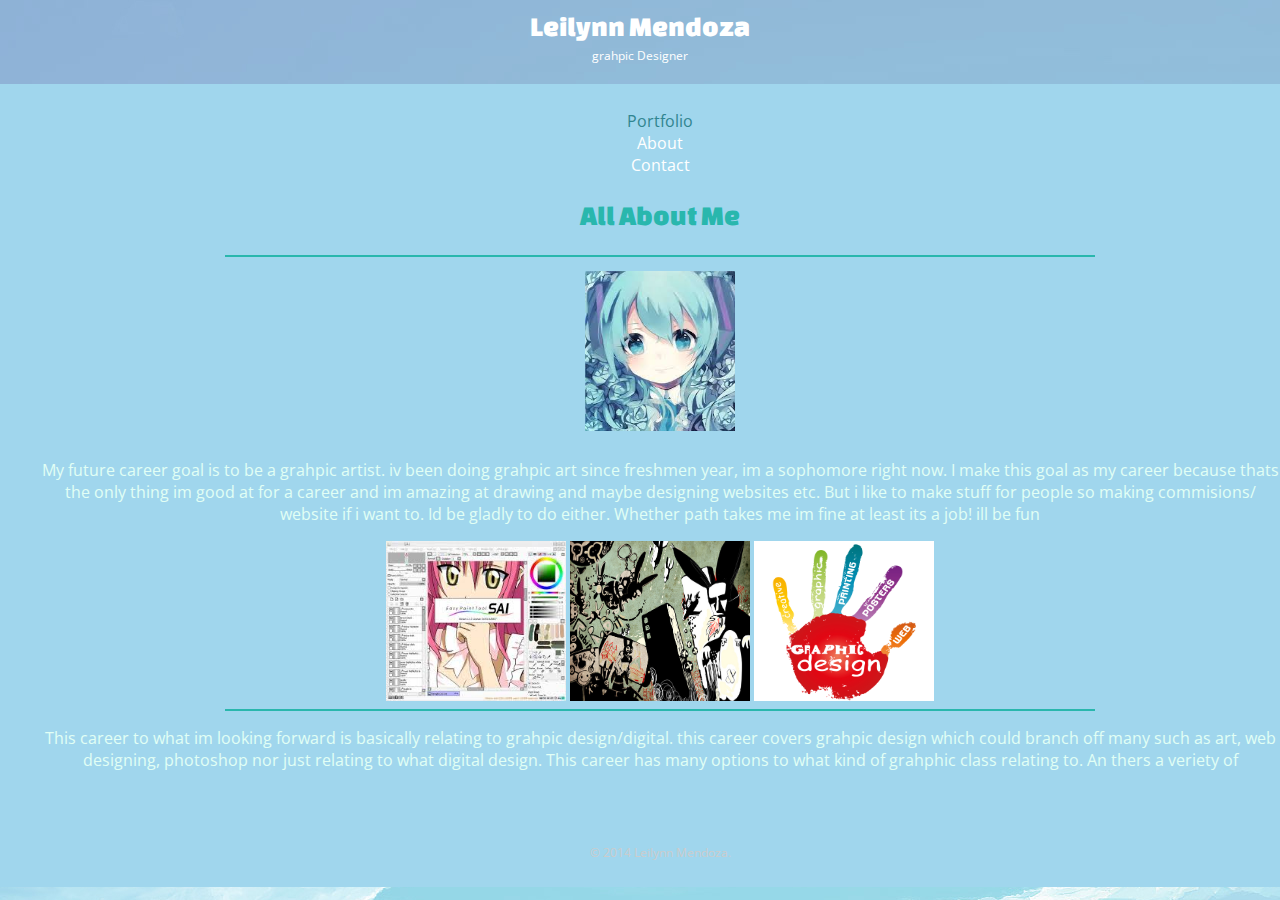
==== about.html @ c9ccd9a3 "update" ====
<body background="img/blue.jpg">
</style>
</head>
<body>
    <meta charset="utf-8">
    <title> all about me! </title>
    <link rel="stylesheet" href="css/normalize.css">
    <link href='http://fonts.googleapis.com/css?family=Changa+One|Open+Sans:400italic,700italic,400,700,800' rel='stylesheet' type='text/css'>
    <link rel="stylesheet" href="css/main.css">
</head>
  <body>
    <header>
      <a href="index.html" id="logo">
        <h1> Leilynn Mendoza</h1>
        <h2> grahpic Designer</h2>
      </a>
      <nav>
        <ul>
          <li><a href="index.html" class="selected">Portfolio</a></li>
          <li><a href="about.html">About</a></li>
          <li><a href="contact.html">Contact</a></li>

  <h1 align="center"stlye="font-family:verdana;"><font color="29B7AD">
<p font color="29B7AD"> All About Me</font></p> <hr align="center" width="70%" color="29B7AD">
  <align="middle"> <img src="img/art.jpeg" alt="art" width="150" height="160"align="middle"></p> </h1>
 <p> My future career goal is to be a grahpic artist. iv been doing grahpic art since freshmen year, im a sophomore right now. I make this goal as my career because thats the only thing im good at for a career and im amazing at drawing and maybe designing websites etc. But i like to make stuff for people so making commisions/ website if i want to. Id be gladly to do either. Whether path takes me im fine at least its a job! ill be fun</p>
<align="middle"> <img src="img/sai.jpeg" alt="art" width="180" height="160"align="middle">
  <align="middle"> <img src="img/88.jpg" alt="art" width="180" height="160"align="middle">
  <align="middle"> <img src="img/gar.jpg" alt="art" width="180" height="160"align="middle">
 
  <hr align="center" width="70%" color="29B7AD">
 
  <p> This career to what im looking forward is basically relating to grahpic design/digital. this career covers grahpic design which could branch off many such as art, web designing, photoshop nor just relating to what digital design.
    This career has many options to what kind of grahphic class relating to. An thers a veriety of</p>


  <h2> <fontsize ="3"></font> <font color="CC6666"><em> <p align="center"> </font></h2> </em>
   

  
  <footer>
        <p>&copy; 2014 Leilynn Mendoza.</p>
      </footer>
  
</body>
</html>
---- css/main.css ----
/***********************************
GENERAL
************************************/


body {
  font-family: 'Open Sans', sans-serif;
}

#wrapper {
  max-width: 940px;
  margin: 0 auto;
  padding: 0 5%;
}

a {
  text-decoration: none;
}

img {
  max-width: 100%;
}



/**********************************
HEADING
***********************************/

#logo {
  text-align: center;
  margin: 0;
}

h1 {
  font-family: 'Changa One', sans-serif;
  margin: 15px 0;
  font-size: 1.75em;
  font-weight: normal;
  line-height: 0.8em;
}

h2 {
  font-size: 0.75em;
  margin: -5px 0 0;
  font-weight: normal;
}



/**********************************
NAVIGATION
***********************************/

nav {
  text-align: center;
  padding: 10px 0;
  margin: 20px 0 0;
}



/**********************************
FOOTER
***********************************/

footer {
  font-size: 0.75em;
  text-align: center;
  clear: both;
  padding-top: 50px;
  color: #ccc;
}



/**********************************
PAGE: PORTFOLIO
***********************************/

#gallery {
  margin: 0;
  padding: 0;
  list-style: none;
}

#gallery li {
  float: left;
  width: 45%;
  margin: 2.5%;
  background-color: #ACCDC7;
  color: #E8ECEB;
}

#gallery li a p{
  margin: 0;
  padding :5% ;
  font-size: 0.75em;
  color: #fff
}

/**********************************
COLORS
***********************************/

/* site body */
body {
  background-color: #fff;
  color: #E1FFF5;
}

/* green header */
header {
  background: #;
  border-color: #94CAE2;
}

/* nav background on mobile */
nav {
  background: #A0D6ED;
}

/* logo text */
h1, h2 {
  color: #fff;
}

/* links */
a {
  color: #6ab47b;
}

/* nav link */
nav a, nav a:visited {
  color: #fff;
}

/* selected nav link */
nav a.selected, nav a:hover {
  color: #318590;
}
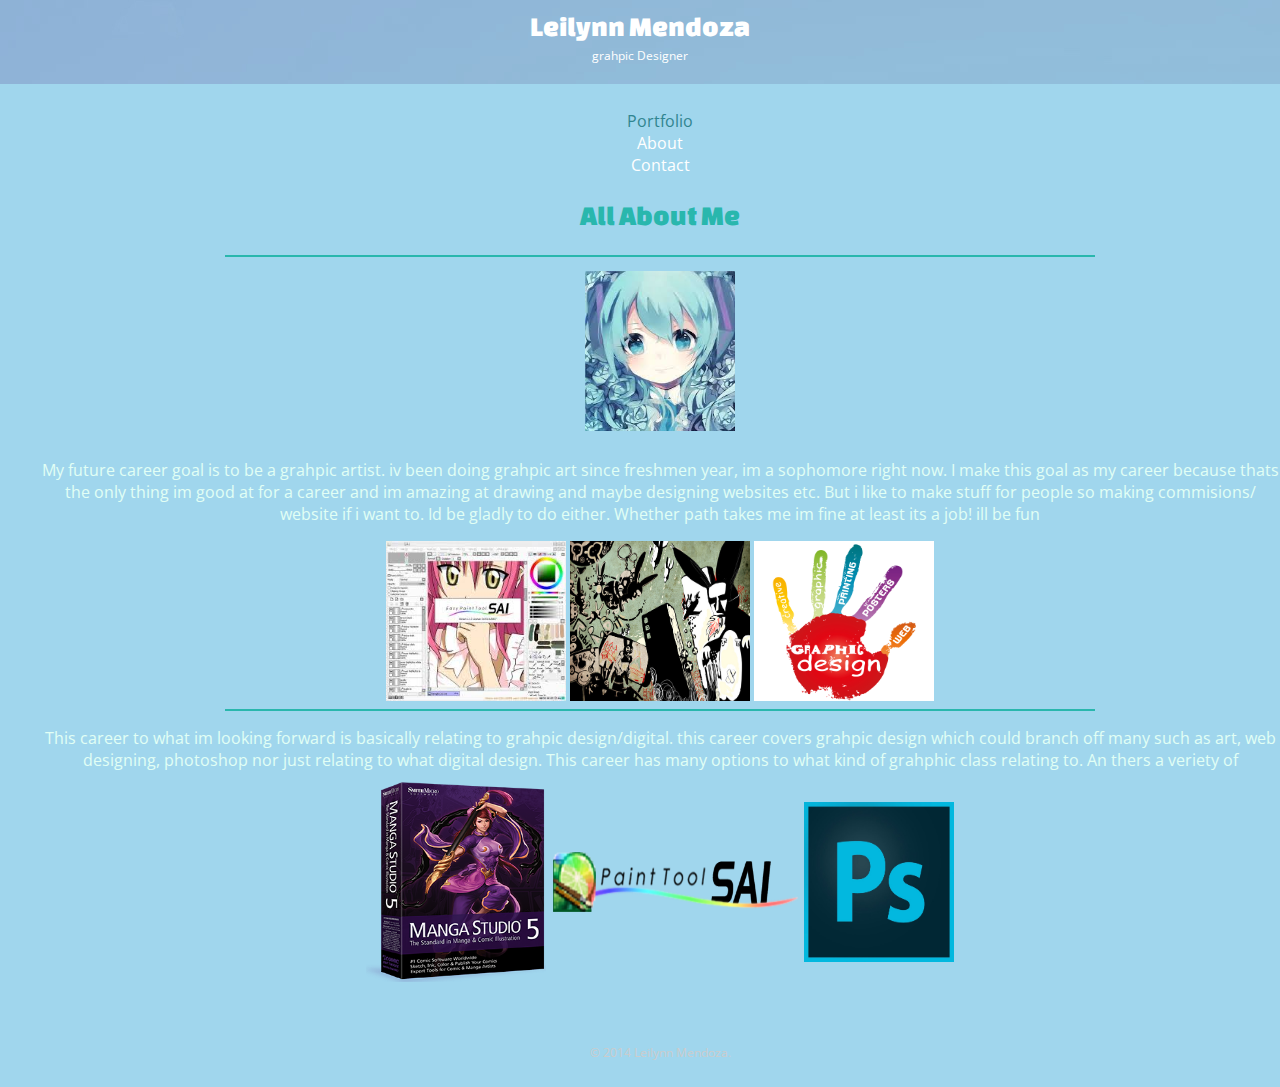
==== commit c4253bbb: "update" ====
--- a/about.html
+++ b/about.html
@@ -35,9 +35,9 @@
 
 
   <h2> <fontsize ="3"></font> <font color="CC6666"><em> <p align="center"> </font></h2> </em>
-   
-
-  
+   <align="middle"> <img src="img/manga.png" alt="art" width="180" height="200"align="middle">
+<align="middle"> <img src="img/saii.png" alt="art" width="250" height="100"align="middle">
+  <align="middle"> <img src="img/ps.jpg" alt="art" width="150" height="160"align="middle">
   <footer>
         <p>&copy; 2014 Leilynn Mendoza.</p>
       </footer>
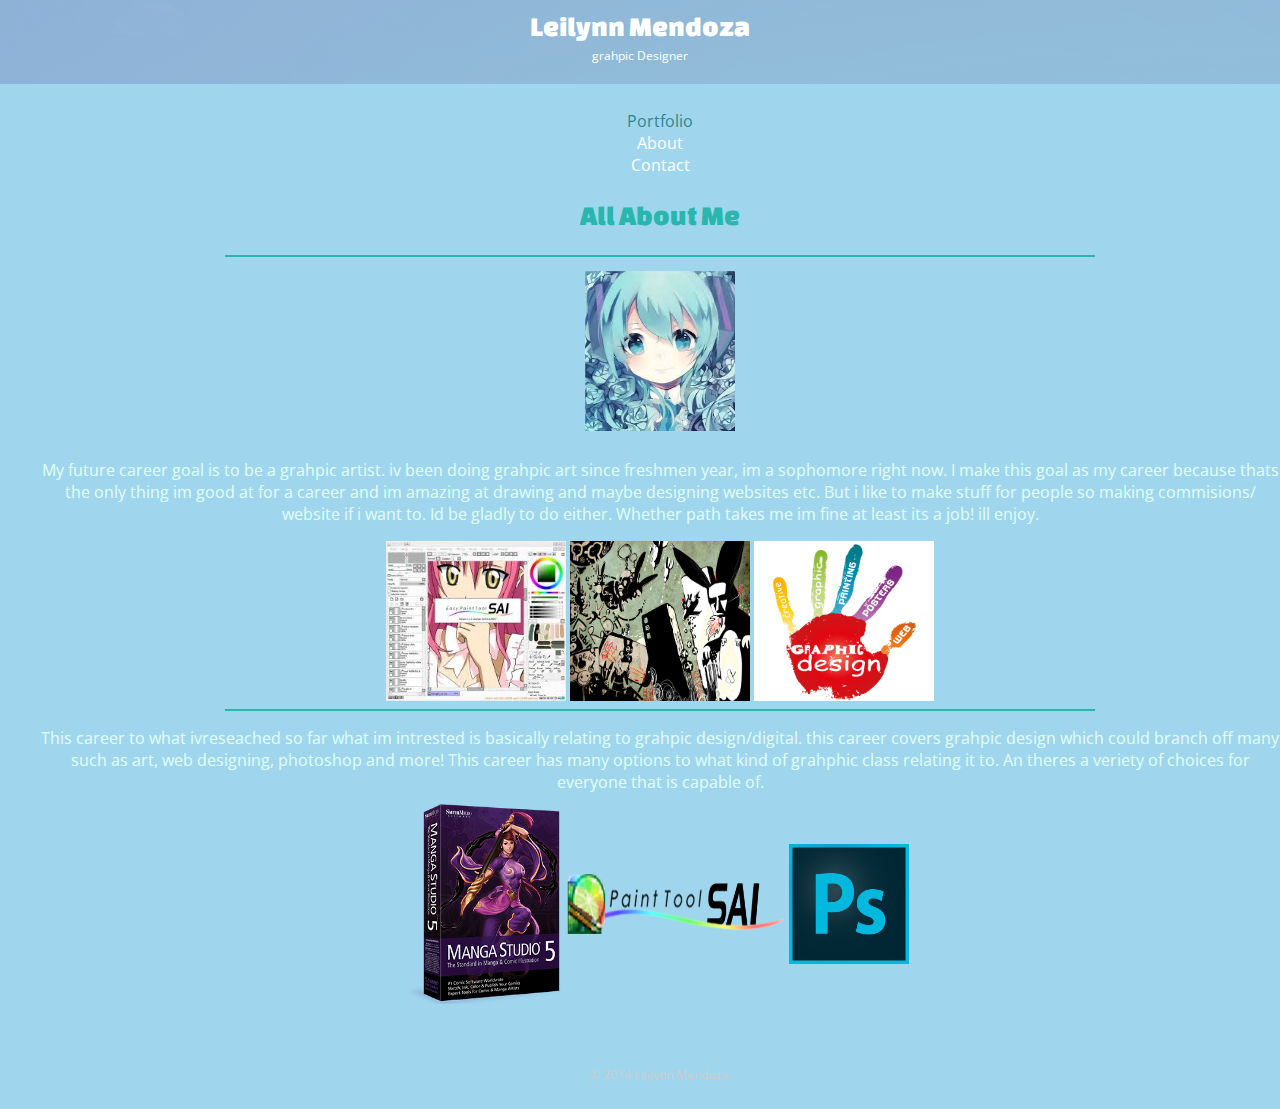
==== commit 791fca4d: "update" ====
--- a/about.html
+++ b/about.html
@@ -23,21 +23,21 @@
   <h1 align="center"stlye="font-family:verdana;"><font color="29B7AD">
 <p font color="29B7AD"> All About Me</font></p> <hr align="center" width="70%" color="29B7AD">
   <align="middle"> <img src="img/art.jpeg" alt="art" width="150" height="160"align="middle"></p> </h1>
- <p> My future career goal is to be a grahpic artist. iv been doing grahpic art since freshmen year, im a sophomore right now. I make this goal as my career because thats the only thing im good at for a career and im amazing at drawing and maybe designing websites etc. But i like to make stuff for people so making commisions/ website if i want to. Id be gladly to do either. Whether path takes me im fine at least its a job! ill be fun</p>
+ <p> My future career goal is to be a grahpic artist. iv been doing grahpic art since freshmen year, im a sophomore right now. I make this goal as my career because thats the only thing im good at for a career and im amazing at drawing and maybe designing websites etc. But i like to make stuff for people so making commisions/ website if i want to. Id be gladly to do either. Whether path takes me im fine at least its a job! ill enjoy.</p>
 <align="middle"> <img src="img/sai.jpeg" alt="art" width="180" height="160"align="middle">
   <align="middle"> <img src="img/88.jpg" alt="art" width="180" height="160"align="middle">
   <align="middle"> <img src="img/gar.jpg" alt="art" width="180" height="160"align="middle">
  
   <hr align="center" width="70%" color="29B7AD">
  
-  <p> This career to what im looking forward is basically relating to grahpic design/digital. this career covers grahpic design which could branch off many such as art, web designing, photoshop nor just relating to what digital design.
-    This career has many options to what kind of grahphic class relating to. An thers a veriety of</p>
+  <p> This career to what ivreseached so far what im intrested is basically relating to grahpic design/digital. this career covers grahpic design which could branch off many such as art, web designing, photoshop and more!
+    This career has many options to what kind of grahphic class relating it to. An theres a veriety of choices for everyone that is capable of. </p>
 
 
   <h2> <fontsize ="3"></font> <font color="CC6666"><em> <p align="center"> </font></h2> </em>
-   <align="middle"> <img src="img/manga.png" alt="art" width="180" height="200"align="middle">
-<align="middle"> <img src="img/saii.png" alt="art" width="250" height="100"align="middle">
-  <align="middle"> <img src="img/ps.jpg" alt="art" width="150" height="160"align="middle">
+   <align="middle"> <img src="img/manga.png" alt="art" width="150" height="200"align="middle">
+<align="middle"> <img src="img/saii.png" alt="art" width="220" height="100"align="middle">
+  <align="middle"> <img src="img/ps.jpg" alt="art" width="120" height="120"align="middle">
   <footer>
         <p>&copy; 2014 Leilynn Mendoza.</p>
       </footer>
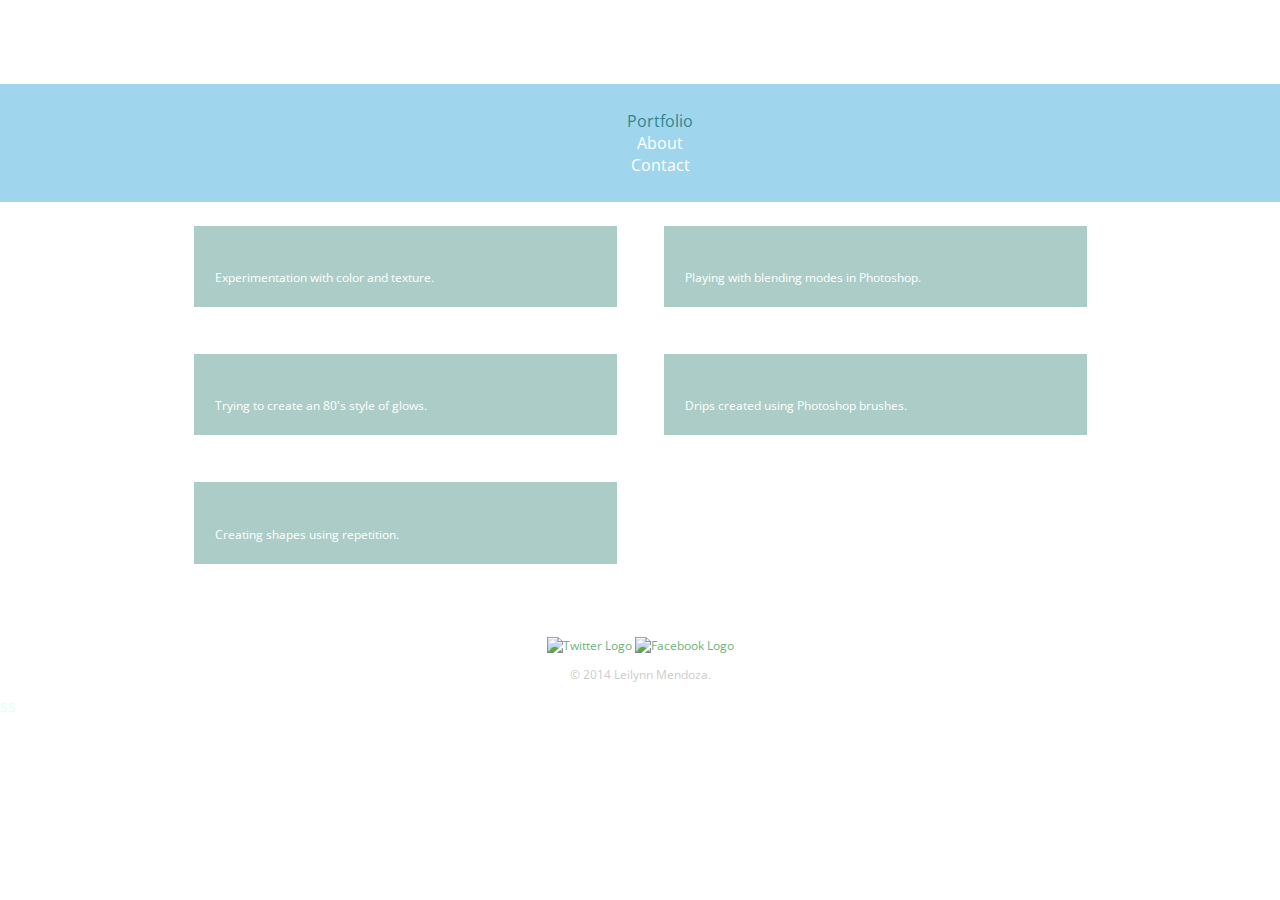
==== commit 60203302: "update" ====
--- a/about.html
+++ b/about.html
@@ -1,46 +1,67 @@
-<body background="img/blue.jpg">
-</style>
-</head>
-<body>
+<DOCTYPE html>
+
+<html lang="en"><html>
+  <head>
     <meta charset="utf-8">
-    <title> all about me! </title>
+    <title> my first website </title>
     <link rel="stylesheet" href="css/normalize.css">
     <link href='http://fonts.googleapis.com/css?family=Changa+One|Open+Sans:400italic,700italic,400,700,800' rel='stylesheet' type='text/css'>
     <link rel="stylesheet" href="css/main.css">
-</head>
+  </head>
   <body>
     <header>
       <a href="index.html" id="logo">
         <h1> Leilynn Mendoza</h1>
-        <h2> grahpic Designer</h2>
+        <h2>Designer</h2>
       </a>
       <nav>
         <ul>
           <li><a href="index.html" class="selected">Portfolio</a></li>
           <li><a href="about.html">About</a></li>
           <li><a href="contact.html">Contact</a></li>
-
-  <h1 align="center"stlye="font-family:verdana;"><font color="29B7AD">
-<p font color="29B7AD"> All About Me</font></p> <hr align="center" width="70%" color="29B7AD">
-  <align="middle"> <img src="img/art.jpeg" alt="art" width="150" height="160"align="middle"></p> </h1>
- <p> My future career goal is to be a grahpic artist. iv been doing grahpic art since freshmen year, im a sophomore right now. I make this goal as my career because thats the only thing im good at for a career and im amazing at drawing and maybe designing websites etc. But i like to make stuff for people so making commisions/ website if i want to. Id be gladly to do either. Whether path takes me im fine at least its a job! ill enjoy.</p>
-<align="middle"> <img src="img/sai.jpeg" alt="art" width="180" height="160"align="middle">
-  <align="middle"> <img src="img/88.jpg" alt="art" width="180" height="160"align="middle">
-  <align="middle"> <img src="img/gar.jpg" alt="art" width="180" height="160"align="middle">
- 
-  <hr align="center" width="70%" color="29B7AD">
- 
-  <p> This career to what ivreseached so far what im intrested is basically relating to grahpic design/digital. this career covers grahpic design which could branch off many such as art, web designing, photoshop and more!
-    This career has many options to what kind of grahphic class relating it to. An theres a veriety of choices for everyone that is capable of. </p>
-
-
-  <h2> <fontsize ="3"></font> <font color="CC6666"><em> <p align="center"> </font></h2> </em>
-   <align="middle"> <img src="img/manga.png" alt="art" width="150" height="200"align="middle">
-<align="middle"> <img src="img/saii.png" alt="art" width="220" height="100"align="middle">
-  <align="middle"> <img src="img/ps.jpg" alt="art" width="120" height="120"align="middle">
-  <footer>
+        </ul>
+      </nav>
+    </header>
+    <div id="wrapper">
+      <section>
+        <ul id="gallery">
+          <li>
+            <a href="img/numbers-01.jpg">
+              <img src="img/numbers-01.jpg" alt="">
+              <p>Experimentation with color and texture.</p>
+            </a>
+          </li>
+          <li>
+            <a href="img/numbers-02.jpg">
+              <img src="img/numbers-02.jpg" alt="">
+              <p>Playing with blending modes in Photoshop.</p>
+            </a>
+          </li>
+          <li>
+            <a href="img/numbers-06.jpg">
+              <img src="img/numbers-06.jpg" alt="">
+              <p>Trying to create an 80's style of glows.</p>
+            </a>
+          </li>
+          <li>
+            <a href="img/numbers-09.jpg">
+              <img src="img/numbers-09.jpg" alt="">
+              <p>Drips created using Photoshop brushes.</p>
+            </a>
+          </li>
+          <li>
+            <a href="img/numbers-12.jpg">
+              <img src="img/numbers-12.jpg" alt="">
+              <p>Creating shapes using repetition.</p>
+            </a>
+          </li>
+        </ul>
+      </section>
+      <footer>
+        <a href="http://twitter.com/nickrp"><img src="img/twitter-wrap.png" alt="Twitter Logo" class="social-icon"></a>
+        <a href="http://facebook.com/nickpettit"><img src="img/facebook-wrap.png" alt="Facebook Logo"class="social-icon"></a>
         <p>&copy; 2014 Leilynn Mendoza.</p>
       </footer>
-  
-</body>
-</html>+    </div>
+  </body>
+</html>ss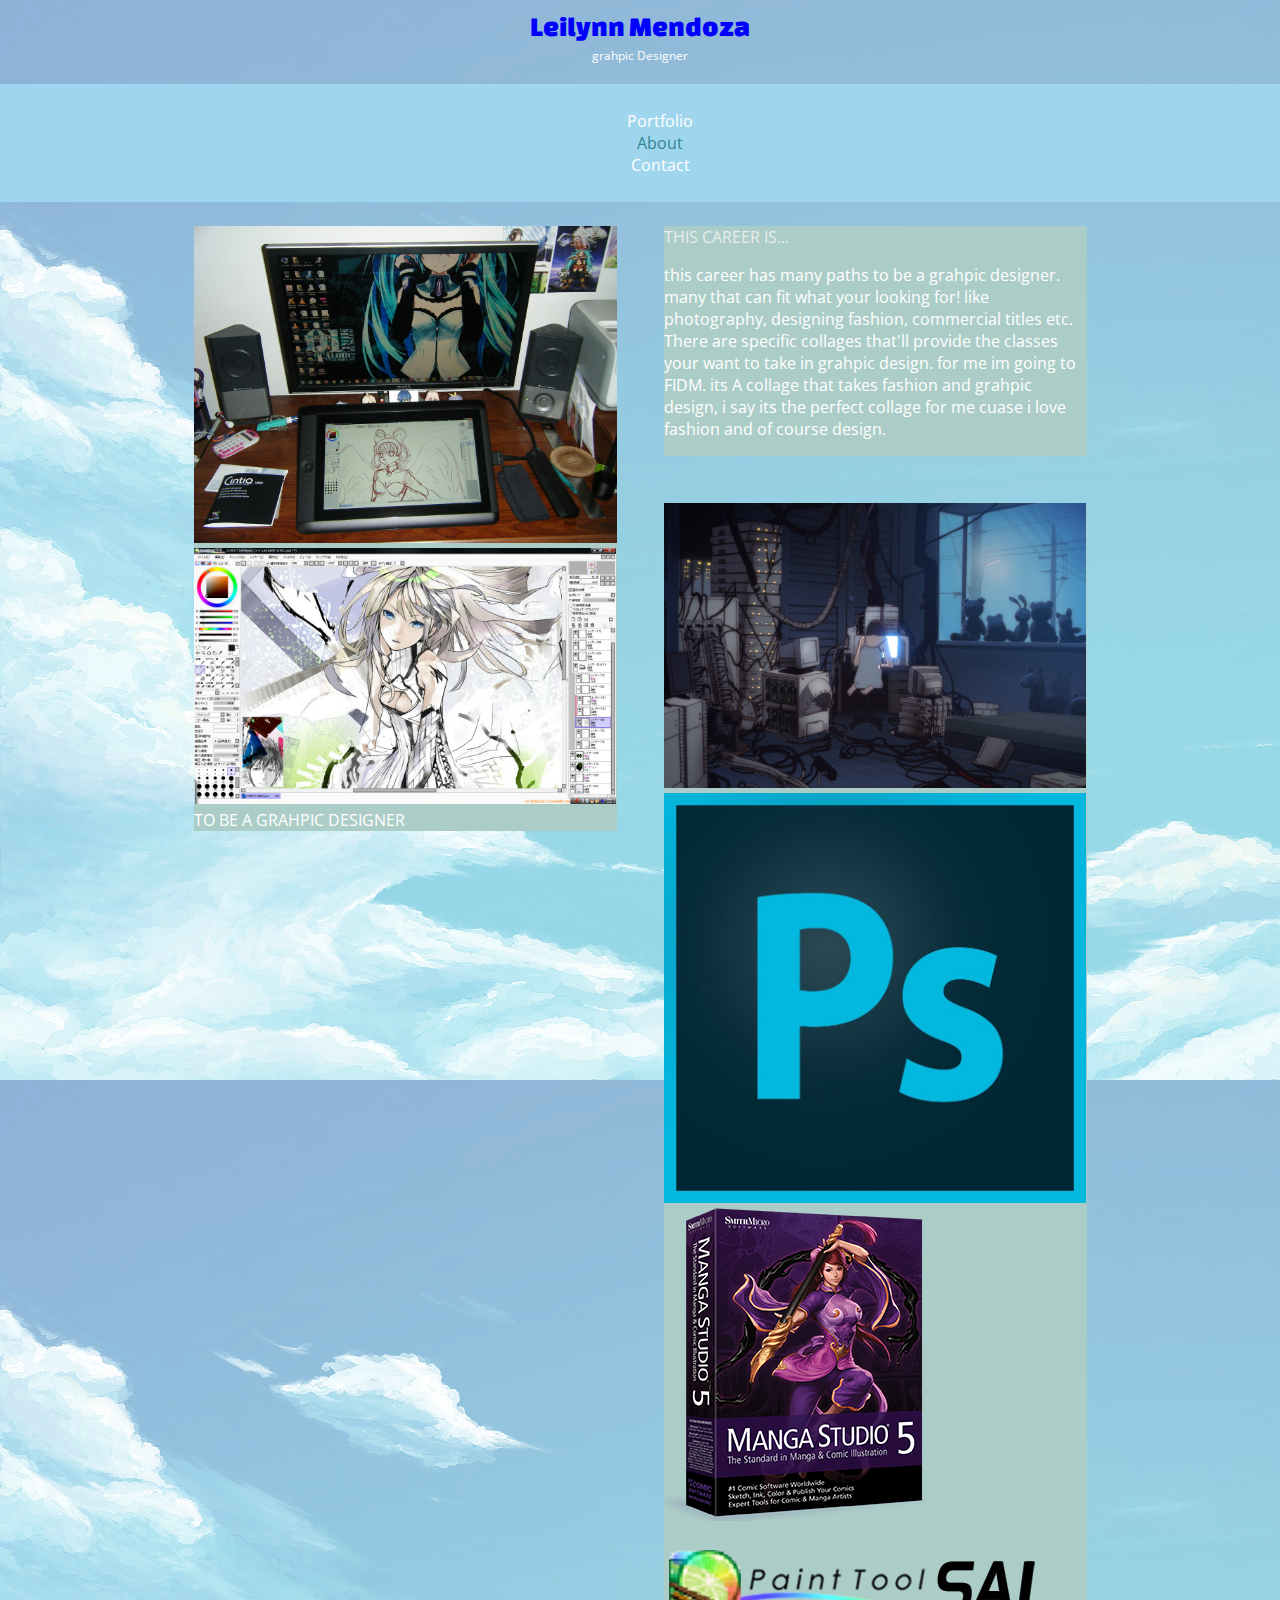
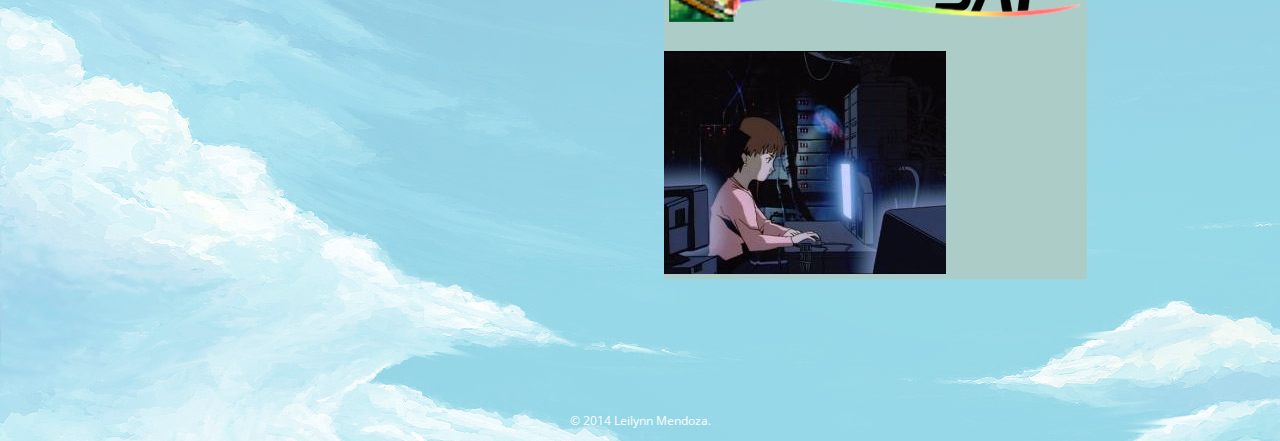
==== commit 943570b9: "update" ====
--- a/about.html
+++ b/about.html
@@ -2,6 +2,10 @@
 
 <html lang="en"><html>
   <head>
+<body background="img/blue.jpg">
+</style>
+</head>
+<body>
     <meta charset="utf-8">
     <title> my first website </title>
     <link rel="stylesheet" href="css/normalize.css">
@@ -12,12 +16,12 @@
     <header>
       <a href="index.html" id="logo">
         <h1> Leilynn Mendoza</h1>
-        <h2>Designer</h2>
+        <h2> grahpic Designer</h2>
       </a>
       <nav>
         <ul>
-          <li><a href="index.html" class="selected">Portfolio</a></li>
-          <li><a href="about.html">About</a></li>
+          <li><a href="index.html" >Portfolio</a></li>
+          <li><a href="about.html"class="selected">About</a></li>
           <li><a href="contact.html">Contact</a></li>
         </ul>
       </nav>
@@ -26,42 +30,42 @@
       <section>
         <ul id="gallery">
           <li>
-            <a href="img/numbers-01.jpg">
-              <img src="img/numbers-01.jpg" alt="">
-              <p>Experimentation with color and texture.</p>
+            <a href="img/omq.jpg">
+              <img src="img/omq.jpg" alt="">
+<img src="img/art5.jpg" alt="">
+<h style="color:WHITE">  TO BE A GRAHPIC DESIGNER </h>
             </a>
           </li>
           <li>
-            <a href="img/numbers-02.jpg">
-              <img src="img/numbers-02.jpg" alt="">
-              <p>Playing with blending modes in Photoshop.</p>
+       <head>
+<style>
+  h1   {color:blue}
+  p    {color:WHITE}
+</style>
+</head>        THIS CAREER IS...
+              <p> this career has many paths to be a grahpic designer. many that can fit what your looking for! like photography, designing fashion, commercial titles etc. There are specific collages that'll provide the classes your want to take in grahpic design. for me im going to FIDM.
+
+            its A collage that takes fashion and grahpic design, i say its the perfect collage for me cuase i love fashion and of course design. </p>
             </a>
           </li>
           <li>
-            <a href="img/numbers-06.jpg">
-              <img src="img/numbers-06.jpg" alt="">
-              <p>Trying to create an 80's style of glows.</p>
+            <a href="img/so.jpg">
+              <img src="img/so.jpg" alt="">
+                  <img src="img/ps.jpg" alt="">
+
+             <img src="img/manga.png" alt="">
+              <img src="img/saii.png" alt="">
+<img src="img/cpu.jpg" alt="">
+
             </a>
           </li>
           <li>
-            <a href="img/numbers-09.jpg">
-              <img src="img/numbers-09.jpg" alt="">
-              <p>Drips created using Photoshop brushes.</p>
-            </a>
-          </li>
-          <li>
-            <a href="img/numbers-12.jpg">
-              <img src="img/numbers-12.jpg" alt="">
-              <p>Creating shapes using repetition.</p>
-            </a>
-          </li>
+          
         </ul>
       </section>
       <footer>
-        <a href="http://twitter.com/nickrp"><img src="img/twitter-wrap.png" alt="Twitter Logo" class="social-icon"></a>
-        <a href="http://facebook.com/nickpettit"><img src="img/facebook-wrap.png" alt="Facebook Logo"class="social-icon"></a>
         <p>&copy; 2014 Leilynn Mendoza.</p>
       </footer>
     </div>
   </body>
-</html>ss+</html>